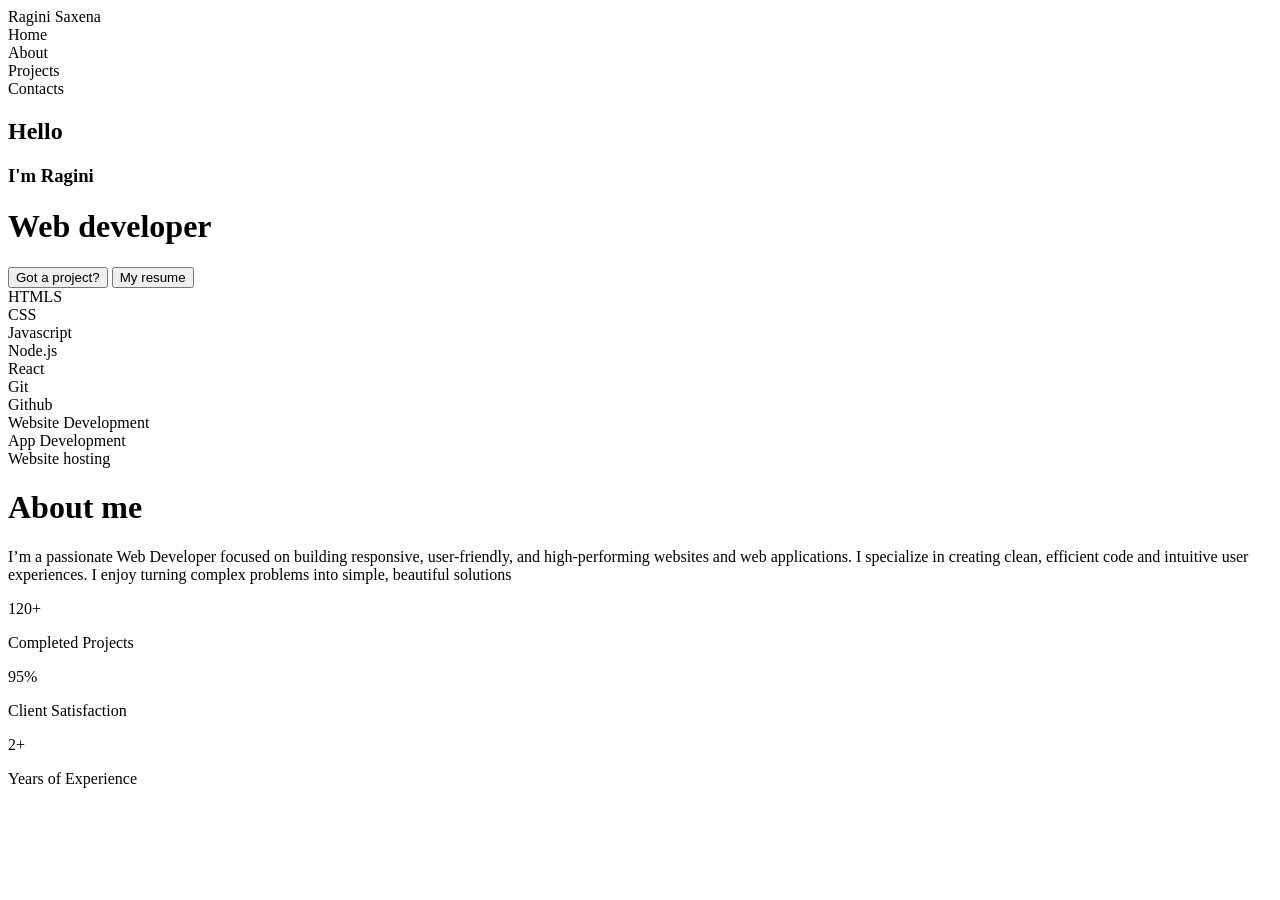
==== index.html @ 64816b99 "Update and rename portfolio.html to index.html" ====
<!DOCTYPE html>
<html lang="en">
<head>
    <title>Document</title>
    <link rel="stylesheet" href="style.css">
</head>
<body>
    <div id="parent">
        <div id="nav">
            <div id="logo">Ragini Saxena</div>
            <div id="item">
                 <div>Home</div>
                 <div>About</div>
                 <div>Projects</div>
                 <div>Contacts</div>
             </div>
        </div>
        <div id="bg"></div>
        <div id="circle"></div>
        <div id="mee"></div>
        <div id="hy"> 
            <h2>Hello</h2>
            <h3>I'm Ragini</h3>
            <h1>Web developer</h1>
            <button id="btn1">Got a project?</button>
            <button id="btn2">My resume</button>
            <div id="dot"></div>
            <div id="line"></div>
        </div>
        <div id="program">
             <div>HTMLS</div>
             <div>CSS</div>
             <div>Javascript</div>
             <div>Node.js</div>
             <div>React</div>
             <div>Git</div>
             <div>Github</div>

        </div>
        <div id="bottom">
            <div id="do">
                <div>Website Development</div>
                <div>App Development</div>
                <div>Website hosting</div>
            </div>
            <div id="abt">
                <h1>About me</h1>
                <p>I’m a passionate Web Developer focused on building responsive, user-friendly, and high-performing websites and web applications. I specialize in creating clean, efficient code and intuitive user experiences. I enjoy turning complex problems into simple, beautiful solutions</p>
            </div>
                <div id="history">
                     <div>
                        120+
                        <p>Completed Projects</p>
                    </div>
                    <div>
                        95%
                        <p>Client Satisfaction</p>
                    </div>
                    <div>
                        2+
                        <p>Years of Experience</p>
                    </div>
                </div>
            
        </div>
        <div id="dolne">
                <div class="line l1"></div>
                <div class="dt"></div>
                <div class="line l2"></div>
                <div class="dt dt2"></div>
                <div class="line l3"></div>
        </div>
        
    </div>
    
</body>
</html>
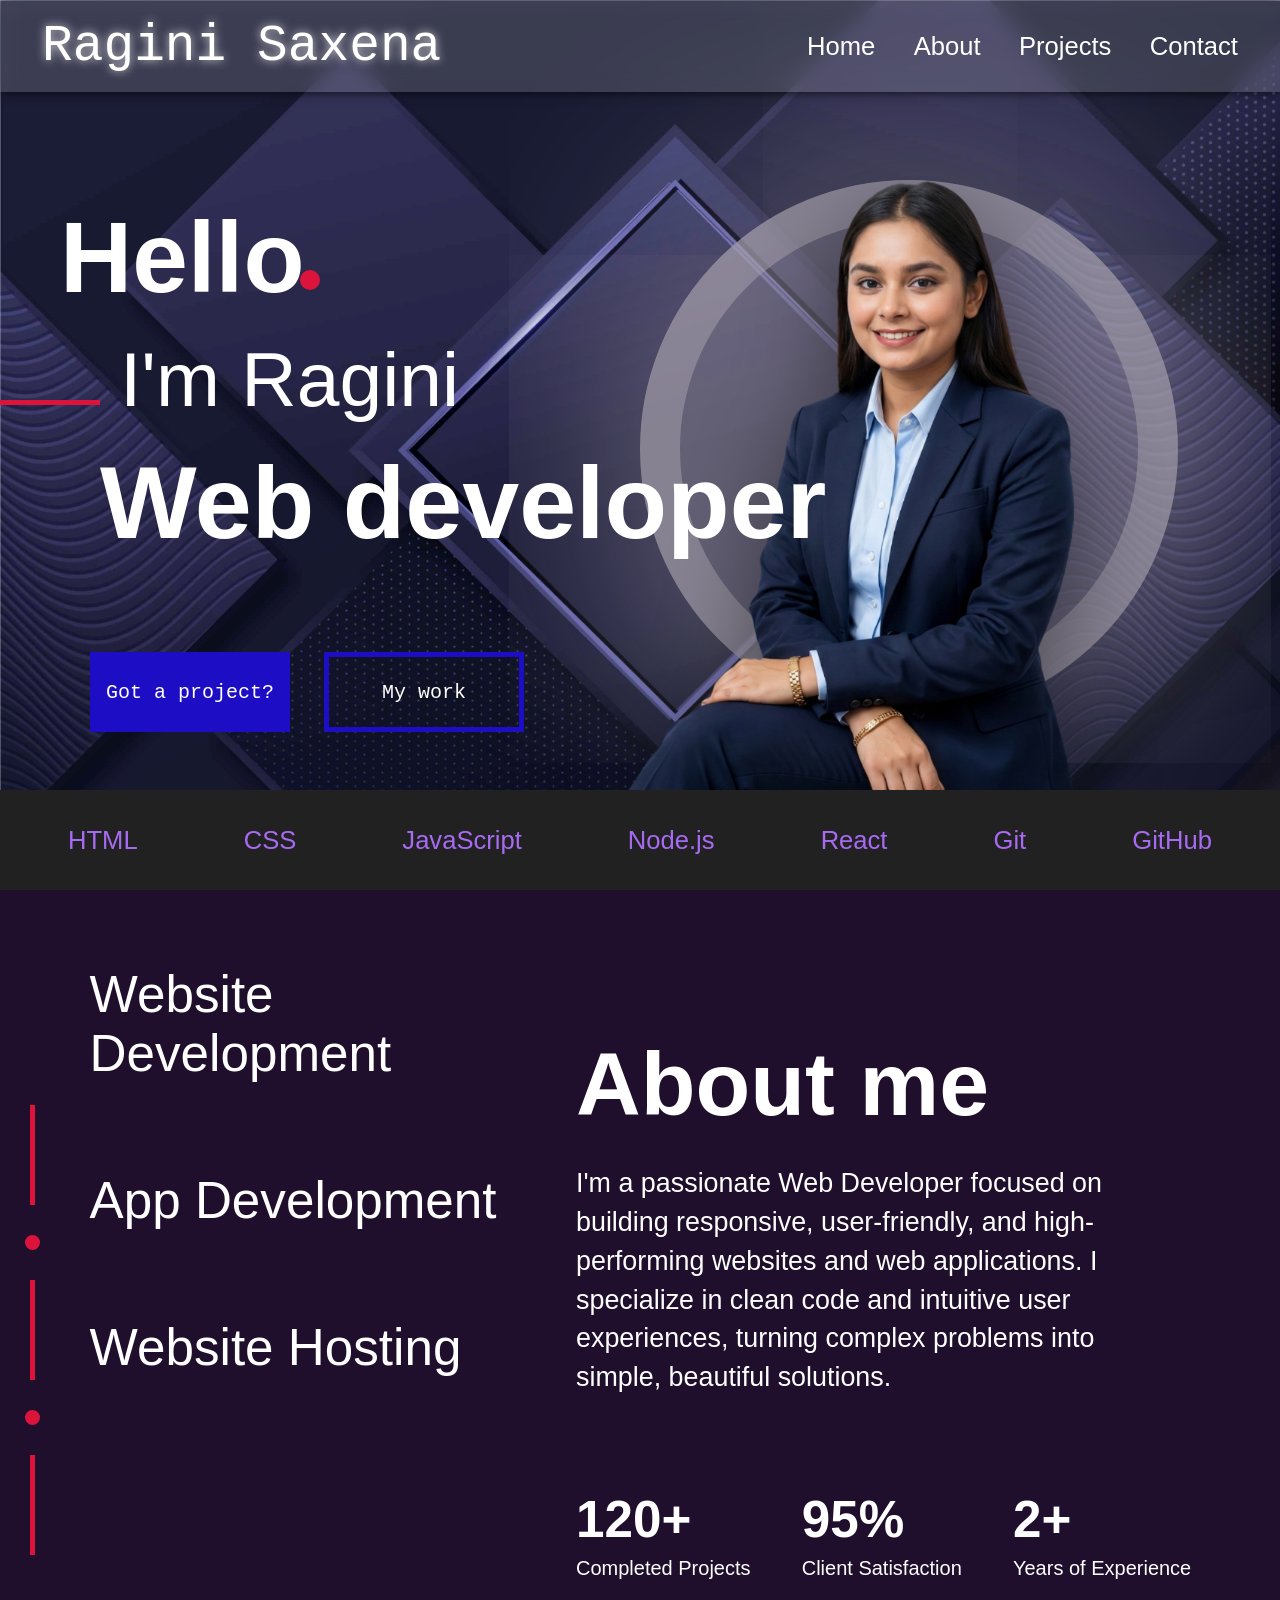
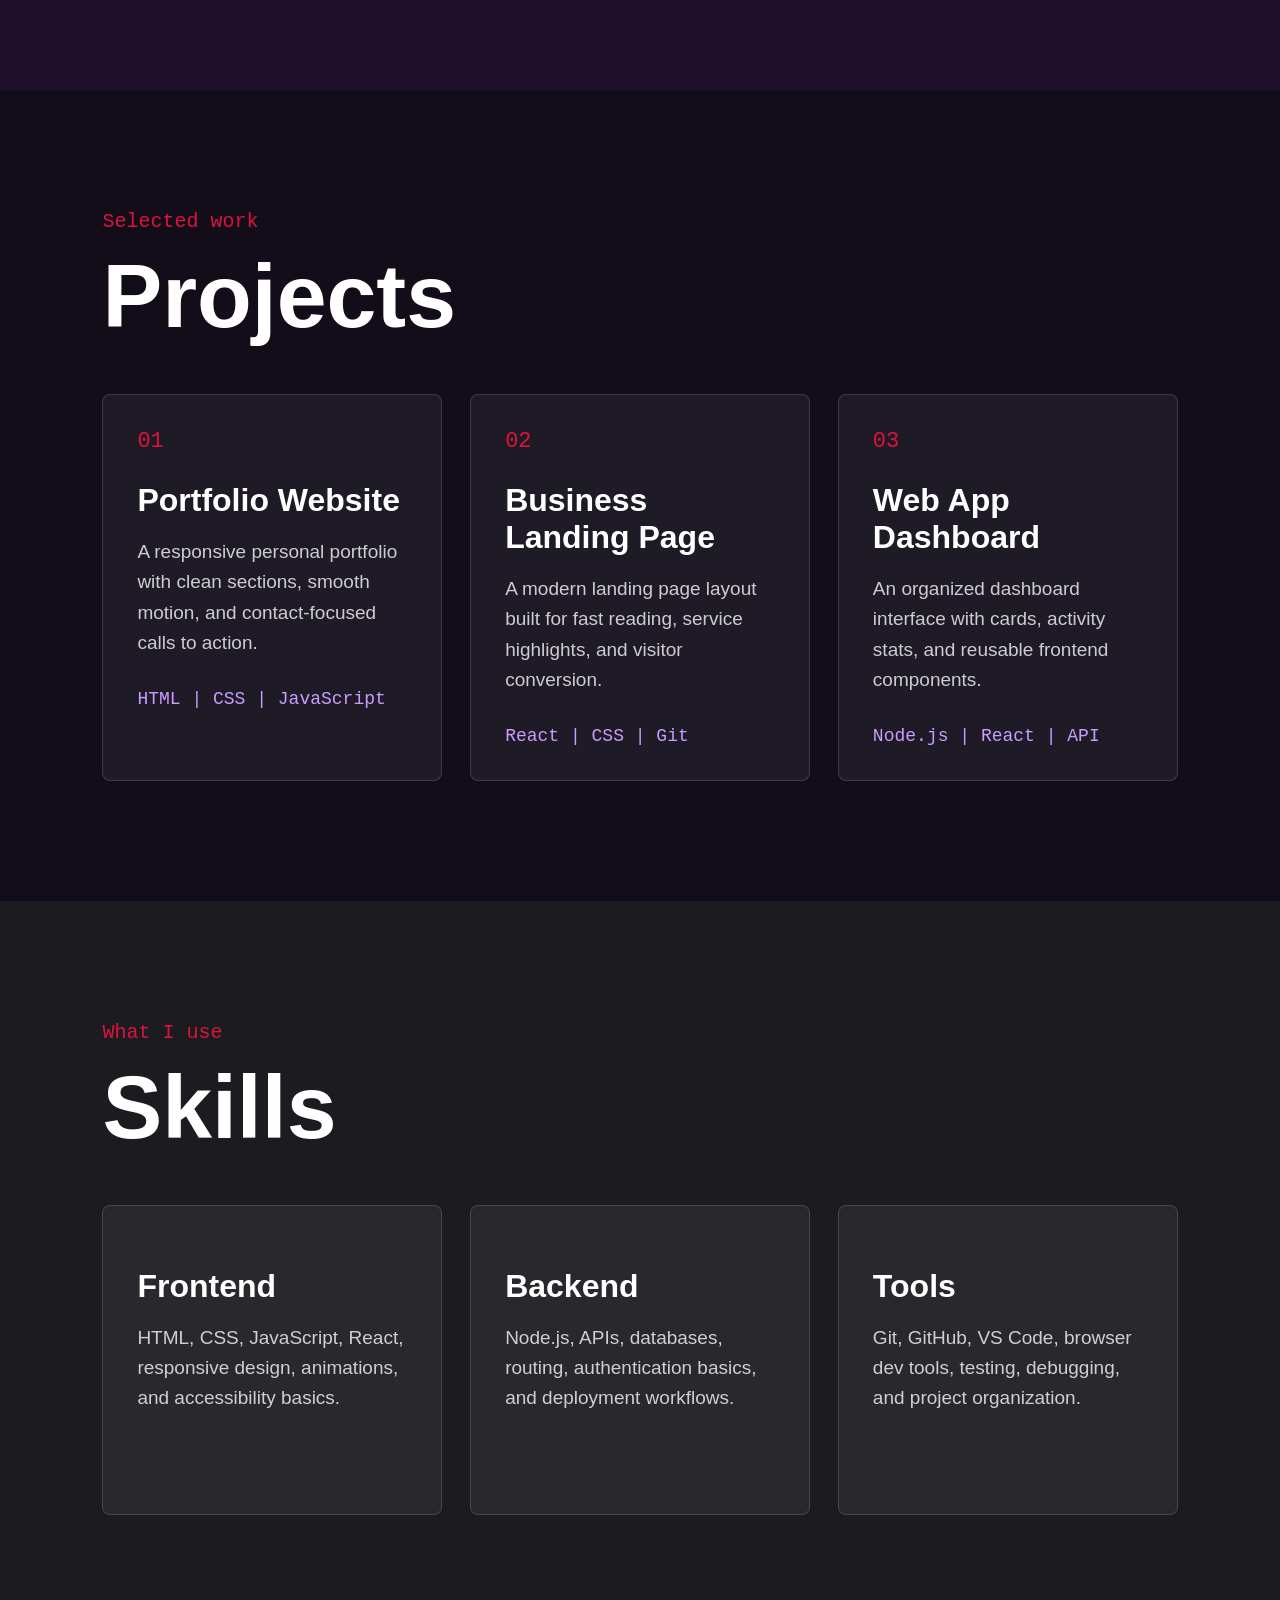
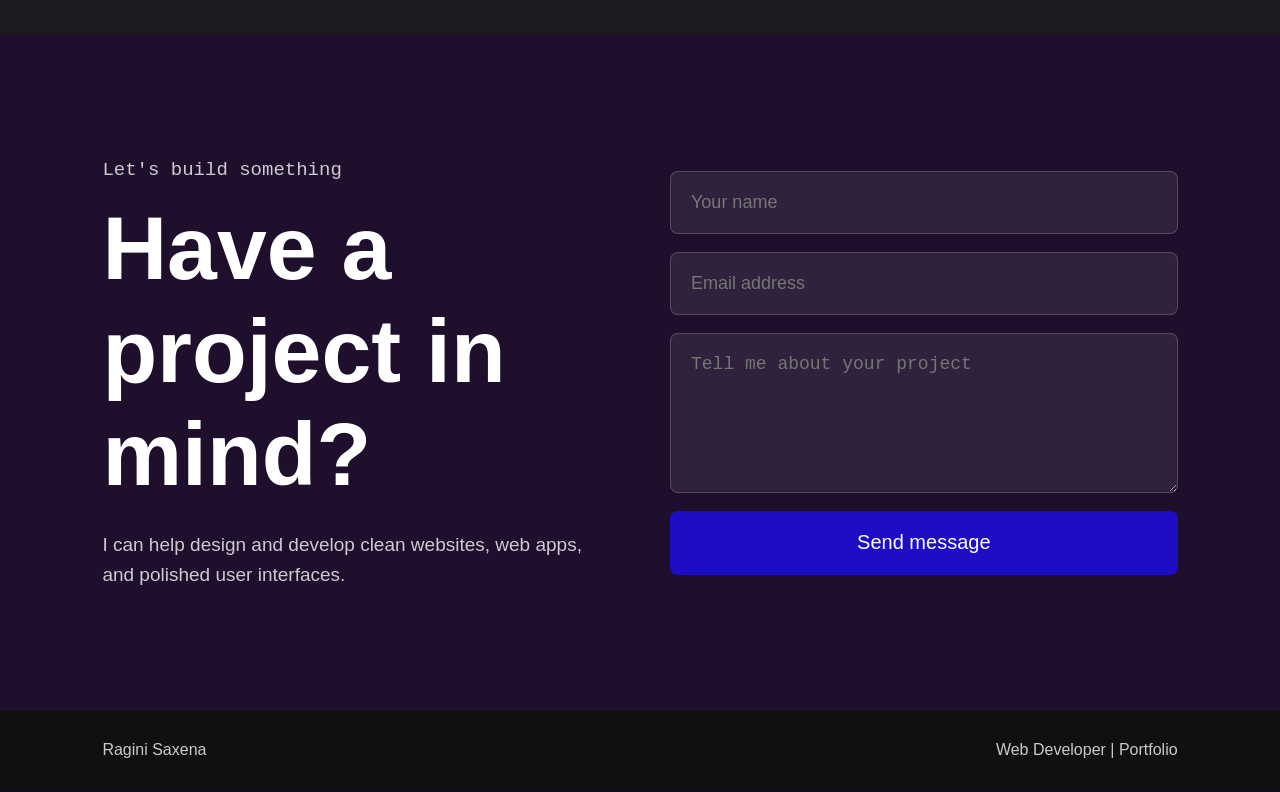
==== commit 6a02290e: "Update index.html" ====
--- a/index.html
+++ b/index.html
@@ -1,77 +1,151 @@
 <!DOCTYPE html>
 <html lang="en">
 <head>
-    <title>Document</title>
+    <meta charset="UTF-8">
+    <meta name="viewport" content="width=device-width, initial-scale=1.0">
+    <title>Ragini Saxena | Portfolio</title>
     <link rel="stylesheet" href="style.css">
 </head>
 <body>
-    <div id="parent">
-        <div id="nav">
+    <main id="parent">
+        <nav id="nav">
             <div id="logo">Ragini Saxena</div>
             <div id="item">
-                 <div>Home</div>
-                 <div>About</div>
-                 <div>Projects</div>
-                 <div>Contacts</div>
-             </div>
-        </div>
+                <a href="#parent">Home</a>
+                <a href="#bottom">About</a>
+                <a href="#projects">Projects</a>
+                <a href="#contact">Contact</a>
+            </div>
+        </nav>
+
         <div id="bg"></div>
         <div id="circle"></div>
         <div id="mee"></div>
-        <div id="hy"> 
+
+        <section id="hy">
             <h2>Hello</h2>
             <h3>I'm Ragini</h3>
             <h1>Web developer</h1>
-            <button id="btn1">Got a project?</button>
-            <button id="btn2">My resume</button>
+            <div class="hero-actions">
+                <a id="btn1" href="#contact">Got a project?</a>
+                <a id="btn2" href="#projects">My work</a>
+            </div>
             <div id="dot"></div>
             <div id="line"></div>
-        </div>
-        <div id="program">
-             <div>HTMLS</div>
-             <div>CSS</div>
-             <div>Javascript</div>
-             <div>Node.js</div>
-             <div>React</div>
-             <div>Git</div>
-             <div>Github</div>
+        </section>
 
-        </div>
-        <div id="bottom">
-            <div id="do">
-                <div>Website Development</div>
-                <div>App Development</div>
-                <div>Website hosting</div>
-            </div>
-            <div id="abt">
-                <h1>About me</h1>
-                <p>I’m a passionate Web Developer focused on building responsive, user-friendly, and high-performing websites and web applications. I specialize in creating clean, efficient code and intuitive user experiences. I enjoy turning complex problems into simple, beautiful solutions</p>
-            </div>
-                <div id="history">
-                     <div>
-                        120+
-                        <p>Completed Projects</p>
-                    </div>
-                    <div>
-                        95%
-                        <p>Client Satisfaction</p>
-                    </div>
-                    <div>
-                        2+
-                        <p>Years of Experience</p>
-                    </div>
-                </div>
-            
-        </div>
-        <div id="dolne">
+        <section id="program">
+            <div>HTML</div>
+            <div>CSS</div>
+            <div>JavaScript</div>
+            <div>Node.js</div>
+            <div>React</div>
+            <div>Git</div>
+            <div>GitHub</div>
+        </section>
+
+        <section id="bottom">
+            <div id="dolne">
                 <div class="line l1"></div>
                 <div class="dt"></div>
                 <div class="line l2"></div>
                 <div class="dt dt2"></div>
                 <div class="line l3"></div>
+            </div>
+
+            <div id="do">
+                <div>Website Development</div>
+                <div>App Development</div>
+                <div>Website Hosting</div>
+            </div>
+
+            <div id="abt">
+                <h2>About me</h2>
+                <p>I'm a passionate Web Developer focused on building responsive, user-friendly, and high-performing websites and web applications. I specialize in clean code and intuitive user experiences, turning complex problems into simple, beautiful solutions.</p>
+            </div>
+
+            <div id="history">
+                <div>
+                    120+
+                    <p>Completed Projects</p>
+                </div>
+                <div>
+                    95%
+                    <p>Client Satisfaction</p>
+                </div>
+                <div>
+                    2+
+                    <p>Years of Experience</p>
+                </div>
+            </div>
+        </section>
+    </main>
+
+    <section id="projects" class="section">
+        <div class="section-title">
+            <p>Selected work</p>
+            <h2>Projects</h2>
         </div>
-        
-    </div>
-    
+        <div class="project-grid">
+            <article class="project-card">
+                <span>01</span>
+                <h3>Portfolio Website</h3>
+                <p>A responsive personal portfolio with clean sections, smooth motion, and contact-focused calls to action.</p>
+                <div>HTML | CSS | JavaScript</div>
+            </article>
+            <article class="project-card">
+                <span>02</span>
+                <h3>Business Landing Page</h3>
+                <p>A modern landing page layout built for fast reading, service highlights, and visitor conversion.</p>
+                <div>React | CSS | Git</div>
+            </article>
+            <article class="project-card">
+                <span>03</span>
+                <h3>Web App Dashboard</h3>
+                <p>An organized dashboard interface with cards, activity stats, and reusable frontend components.</p>
+                <div>Node.js | React | API</div>
+            </article>
+        </div>
+    </section>
+
+    <section id="skills" class="section alt-section">
+        <div class="section-title">
+            <p>What I use</p>
+            <h2>Skills</h2>
+        </div>
+        <div class="skill-wrap">
+            <article>
+                <h3>Frontend</h3>
+                <p>HTML, CSS, JavaScript, React, responsive design, animations, and accessibility basics.</p>
+            </article>
+            <article>
+                <h3>Backend</h3>
+                <p>Node.js, APIs, databases, routing, authentication basics, and deployment workflows.</p>
+            </article>
+            <article>
+                <h3>Tools</h3>
+                <p>Git, GitHub, VS Code, browser dev tools, testing, debugging, and project organization.</p>
+            </article>
+        </div>
+    </section>
+
+    <section id="contact" class="section contact-section">
+        <div class="contact-copy">
+            <p class="contact-label">Let's build something</p>
+            <h2>Have a project in mind?</h2>
+            <p>I can help design and develop clean websites, web apps, and polished user interfaces.</p>
+        </div>
+        <form>
+            <input type="text" placeholder="Your name" aria-label="Your name">
+            <input type="email" placeholder="Email address" aria-label="Email address">
+            <textarea placeholder="Tell me about your project" aria-label="Project details"></textarea>
+            <button type="submit">Send message</button>
+        </form>
+    </section>
+
+    <footer>
+        <p>Ragini Saxena</p>
+        <p>Web Developer | Portfolio</p>
+    </footer>
 </body>
 </html>
--- a/style.css
+++ b/style.css
@@ -0,0 +1,698 @@
+* {
+    margin: 0;
+    padding: 0;
+    box-sizing: border-box;
+}
+
+html {
+    scroll-behavior: smooth;
+}
+
+body {
+    min-height: 100vh;
+    background-color: rgb(18, 13, 25);
+    color: white;
+    font-family: Arial, Helvetica, sans-serif;
+    overflow-x: hidden;
+}
+
+a {
+    color: inherit;
+    text-decoration: none;
+}
+
+#parent {
+    width: 100%;
+    min-height: 1690px;
+    background-image: url("image/bg.jpg");
+    background-size: cover;
+    background-repeat: no-repeat;
+    background-attachment: fixed;
+    position: relative;
+}
+
+#nav {
+    color: white;
+    display: flex;
+    justify-content: space-between;
+    width: 100%;
+    min-height: 92px;
+    align-items: center;
+    position: fixed;
+    z-index: 100;
+    padding: 12px 42px;
+    background-color: rgba(255, 255, 255, 0.15);
+    backdrop-filter: blur(10px);
+    box-shadow: 2px 0 10px rgba(0, 0, 0, 0.8);
+    animation: slideDown 800ms ease both;
+}
+
+#logo {
+    text-shadow: 0 0 10px rgba(245, 245, 245, 0.82);
+    font-family: monospace;
+    font-size: clamp(28px, 4vw, 60px);
+    cursor: default;
+    white-space: nowrap;
+}
+
+#item {
+    display: flex;
+    justify-content: flex-end;
+    gap: clamp(16px, 3vw, 48px);
+    font-size: clamp(16px, 2vw, 30px);
+}
+
+#item a {
+    position: relative;
+    transition: color 250ms ease, transform 250ms ease;
+}
+
+#item a::after {
+    content: "";
+    width: 0;
+    height: 3px;
+    background-color: crimson;
+    position: absolute;
+    left: 0;
+    bottom: -8px;
+    transition: width 250ms ease;
+}
+
+#item a:hover {
+    color: blueviolet;
+    transform: translateY(-3px);
+}
+
+#item a:hover::after {
+    width: 100%;
+}
+
+#circle {
+    height: min(600px, 42vw);
+    width: min(600px, 42vw);
+    position: absolute;
+    border-radius: 50%;
+    border: 40px solid rgba(167, 160, 173, 0.53);
+    box-shadow: 2px 5px 250px rgba(167, 160, 173, 0.8);
+    right: 8%;
+    top: 180px;
+    animation: pulseRing 4s ease-in-out infinite;
+}
+
+#bg {
+    height: min(600px, 42vw);
+    width: min(600px, 42vw);
+    background-color: rgba(167, 160, 173, 0.5);
+    border-radius: 50%;
+    position: absolute;
+    right: 8%;
+    top: 180px;
+    animation: floatSlow 5s ease-in-out infinite;
+}
+
+#mee {
+    height: 700px;
+    width: 450px;
+    background-image: url("image/photo.png");
+    background-repeat: no-repeat;
+    background-size: contain;
+    position: absolute;
+    right: 16%;
+    top: 180px;
+    animation: fadeUp 900ms ease 300ms both;
+    filter: drop-shadow(0 30px 45px rgba(0, 0, 0, 0.45));
+}
+
+#hy {
+    color: white;
+    position: absolute;
+    top: 200px;
+    left: 0;
+    animation: fadeUp 900ms ease both;
+}
+
+#hy h2 {
+    margin-left: 60px;
+    font-size: clamp(58px, 8vw, 100px);
+}
+
+#hy h3 {
+    margin-left: 120px;
+    margin-top: 20px;
+    font-size: clamp(42px, 6vw, 80px);
+    font-weight: 100;
+}
+
+#hy h1 {
+    margin-left: 100px;
+    margin-top: 20px;
+    font-size: clamp(58px, 8vw, 120px);
+}
+
+.hero-actions {
+    display: flex;
+    gap: 34px;
+    margin-top: 90px;
+    margin-left: 90px;
+}
+
+#btn1,
+#btn2 {
+    min-height: 80px;
+    width: 200px;
+    display: inline-flex;
+    align-items: center;
+    justify-content: center;
+    font-family: monospace;
+    color: white;
+    font-size: 20px;
+    border: 5px solid rgb(29, 14, 198);
+    cursor: pointer;
+    transition: transform 250ms ease, background-color 250ms ease, box-shadow 250ms ease;
+}
+
+#btn1 {
+    background-color: rgb(29, 14, 198);
+}
+
+#btn2 {
+    background-color: transparent;
+}
+
+#btn1:hover,
+#btn2:hover {
+    transform: translateY(-6px);
+    box-shadow: 0 18px 30px rgba(29, 14, 198, 0.35);
+}
+
+#btn1:hover {
+    background-color: transparent;
+}
+
+#btn2:hover {
+    background-color: rgb(29, 14, 198);
+}
+
+#dot {
+    height: 20px;
+    width: 20px;
+    background-color: crimson;
+    position: absolute;
+    top: 70px;
+    border-radius: 50%;
+    left: 300px;
+    animation: blink 1.5s ease-in-out infinite;
+}
+
+#line {
+    height: 5px;
+    width: 100px;
+    background-color: crimson;
+    position: absolute;
+    top: 200px;
+    left: 0;
+    animation: growLine 900ms ease 500ms both;
+}
+
+#program {
+    cursor: default;
+    min-height: 100px;
+    width: 100%;
+    display: flex;
+    align-items: center;
+    justify-content: space-around;
+    gap: 18px;
+    background-color: rgb(33, 33, 33);
+    position: absolute;
+    top: 790px;
+    padding: 24px;
+    font-size: clamp(18px, 2vw, 30px);
+    color: rgba(174, 111, 255, 0.95);
+}
+
+#program div {
+    transition: transform 250ms ease, color 250ms ease;
+}
+
+#program div:hover {
+    color: white;
+    transform: scale(1.12);
+}
+
+#bottom {
+    min-height: 800px;
+    width: 100%;
+    background-color: rgb(31, 15, 44);
+    position: absolute;
+    top: 890px;
+    display: grid;
+    grid-template-columns: 45% 55%;
+    align-items: center;
+    overflow: hidden;
+}
+
+#dolne {
+    position: absolute;
+    left: 0;
+    top: 0;
+}
+
+.line {
+    height: 100px;
+    width: 5px;
+    background-color: crimson;
+    position: absolute;
+    top: 215px;
+    left: 30px;
+}
+
+.l2 {
+    top: 390px;
+}
+
+.l3 {
+    top: 565px;
+}
+
+.dt {
+    height: 15px;
+    width: 15px;
+    background-color: crimson;
+    position: absolute;
+    top: 345px;
+    border-radius: 50%;
+    left: 25px;
+}
+
+.dt2 {
+    top: 520px;
+}
+
+#do {
+    padding-left: clamp(70px, 7vw, 120px);
+}
+
+#do div {
+    color: white;
+    width: 90%;
+    font-size: clamp(34px, 4vw, 60px);
+    margin-bottom: 88px;
+    transition: color 250ms ease, transform 250ms ease;
+}
+
+#do div:hover {
+    color: rgb(202, 156, 255);
+    transform: translateX(16px);
+}
+
+#abt {
+    color: white;
+    padding: 0 8vw 0 0;
+}
+
+#abt h2 {
+    font-size: clamp(58px, 7vw, 100px);
+}
+
+#abt p {
+    margin-top: 28px;
+    font-size: clamp(20px, 2.1vw, 30px);
+    line-height: 1.45;
+    max-width: 850px;
+}
+
+#history {
+    grid-column: 2;
+    display: flex;
+    gap: clamp(28px, 4vw, 80px);
+    color: white;
+    font-size: clamp(36px, 4vw, 60px);
+    font-weight: bold;
+    margin-top: -160px;
+}
+
+#history div {
+    transition: transform 250ms ease;
+}
+
+#history div:hover {
+    transform: translateY(-8px);
+}
+
+#history p {
+    font-size: 20px;
+    font-weight: normal;
+    margin-top: 8px;
+}
+
+.section {
+    background-color: rgb(18, 13, 25);
+    padding: 120px 8%;
+}
+
+.alt-section {
+    background-color: rgb(28, 27, 32);
+}
+
+.section-title {
+    margin-bottom: 46px;
+}
+
+.section-title p,
+.contact-label {
+    color: crimson;
+    font-family: monospace;
+    font-size: 20px;
+    letter-spacing: 0;
+    margin-bottom: 12px;
+}
+
+.section-title h2,
+.contact-section h2 {
+    font-size: clamp(48px, 7vw, 96px);
+}
+
+.project-grid,
+.skill-wrap {
+    display: grid;
+    grid-template-columns: repeat(3, minmax(0, 1fr));
+    gap: 28px;
+}
+
+.project-card,
+.skill-wrap article {
+    min-height: 310px;
+    padding: 34px;
+    border: 1px solid rgba(255, 255, 255, 0.14);
+    background-color: rgba(255, 255, 255, 0.06);
+    border-radius: 8px;
+    transition: transform 300ms ease, border-color 300ms ease, background-color 300ms ease;
+    animation: fadeUp 700ms ease both;
+}
+
+.project-card:nth-child(2),
+.skill-wrap article:nth-child(2) {
+    animation-delay: 120ms;
+}
+
+.project-card:nth-child(3),
+.skill-wrap article:nth-child(3) {
+    animation-delay: 240ms;
+}
+
+.project-card:hover,
+.skill-wrap article:hover {
+    transform: translateY(-12px);
+    border-color: rgba(220, 20, 60, 0.75);
+    background-color: rgba(255, 255, 255, 0.1);
+}
+
+.project-card span {
+    color: crimson;
+    font-size: 22px;
+    font-family: monospace;
+}
+
+.project-card h3,
+.skill-wrap h3 {
+    font-size: 32px;
+    margin: 28px 0 18px;
+}
+
+.project-card p,
+.skill-wrap p,
+.contact-copy p {
+    color: rgba(255, 255, 255, 0.78);
+    font-size: 19px;
+    line-height: 1.6;
+}
+
+.project-card div {
+    color: rgb(202, 156, 255);
+    margin-top: 30px;
+    font-family: monospace;
+    font-size: 18px;
+}
+
+.contact-section {
+    display: grid;
+    grid-template-columns: 1fr 1fr;
+    gap: 60px;
+    align-items: center;
+    background-color: rgb(31, 15, 44);
+}
+
+.contact-copy p:last-child {
+    margin-top: 24px;
+    max-width: 560px;
+}
+
+form {
+    display: grid;
+    gap: 18px;
+}
+
+input,
+textarea {
+    width: 100%;
+    border: 1px solid rgba(255, 255, 255, 0.18);
+    background-color: rgba(255, 255, 255, 0.08);
+    color: white;
+    font-size: 18px;
+    padding: 20px;
+    border-radius: 8px;
+    outline: none;
+    transition: border-color 250ms ease, background-color 250ms ease;
+}
+
+textarea {
+    min-height: 160px;
+    resize: vertical;
+}
+
+input:focus,
+textarea:focus {
+    border-color: crimson;
+    background-color: rgba(255, 255, 255, 0.12);
+}
+
+form button {
+    min-height: 64px;
+    border: 0;
+    border-radius: 8px;
+    background-color: rgb(29, 14, 198);
+    color: white;
+    font-size: 20px;
+    cursor: pointer;
+    transition: transform 250ms ease, background-color 250ms ease;
+}
+
+form button:hover {
+    transform: translateY(-5px);
+    background-color: crimson;
+}
+
+footer {
+    display: flex;
+    justify-content: space-between;
+    gap: 20px;
+    padding: 30px 8%;
+    background-color: rgb(16, 16, 16);
+    color: rgba(255, 255, 255, 0.78);
+}
+
+@keyframes slideDown {
+    from {
+        transform: translateY(-100%);
+        opacity: 0;
+    }
+    to {
+        transform: translateY(0);
+        opacity: 1;
+    }
+}
+
+@keyframes fadeUp {
+    from {
+        transform: translateY(36px);
+        opacity: 0;
+    }
+    to {
+        transform: translateY(0);
+        opacity: 1;
+    }
+}
+
+@keyframes pulseRing {
+    0%,
+    100% {
+        transform: scale(1);
+    }
+    50% {
+        transform: scale(1.04);
+    }
+}
+
+@keyframes floatSlow {
+    0%,
+    100% {
+        transform: translateY(0);
+    }
+    50% {
+        transform: translateY(-18px);
+    }
+}
+
+@keyframes blink {
+    0%,
+    100% {
+        opacity: 1;
+        transform: scale(1);
+    }
+    50% {
+        opacity: 0.4;
+        transform: scale(0.75);
+    }
+}
+
+@keyframes growLine {
+    from {
+        width: 0;
+    }
+    to {
+        width: 100px;
+    }
+}
+
+@media (max-width: 1100px) {
+    #parent {
+        min-height: 1840px;
+    }
+
+    #nav {
+        align-items: flex-start;
+        flex-direction: column;
+        gap: 14px;
+    }
+
+    #item {
+        width: 100%;
+        justify-content: flex-start;
+        flex-wrap: wrap;
+    }
+
+    #circle,
+    #bg,
+    #mee {
+        opacity: 0.32;
+        right: 4%;
+    }
+
+    #bottom {
+        top: 960px;
+        min-height: 880px;
+        grid-template-columns: 1fr;
+        padding: 90px 8%;
+    }
+
+    #do {
+        padding-left: 50px;
+    }
+
+    #abt {
+        padding: 0;
+    }
+
+    #history {
+        grid-column: 1;
+        margin-top: 0;
+        flex-wrap: wrap;
+    }
+
+    .project-grid,
+    .skill-wrap,
+    .contact-section {
+        grid-template-columns: 1fr;
+    }
+}
+
+@media (max-width: 700px) {
+    #parent {
+        min-height: 1780px;
+    }
+
+    #nav {
+        padding: 14px 20px;
+    }
+
+    #hy {
+        top: 210px;
+        width: 100%;
+        padding: 0 24px;
+    }
+
+    #hy h2,
+    #hy h3,
+    #hy h1,
+    .hero-actions {
+        margin-left: 0;
+    }
+
+    .hero-actions {
+        
+        margin-top: 48px;
+    }
+
+    #btn1,
+    #btn2 {
+        padding: 10px;
+        font-size: medium;
+        width: min(100%, 200px);
+    }
+
+    #dot,
+    #line,
+    #circle,
+    #bg,
+    #mee,
+    #dolne {
+        display: none;
+    }
+
+    #program {
+        top: 760px;
+        flex-wrap: wrap;
+        justify-content: flex-start;
+    }
+
+    #bottom {
+        top: 920px;
+        min-height: 860px;
+    }
+
+    #do {
+        padding-left: 0;
+    }
+
+    #do div {
+        margin-bottom: 38px;
+    }
+
+    #history {
+        gap: 24px;
+    }
+
+    .section {
+        padding: 82px 6%;
+    }
+
+    .project-card,
+    .skill-wrap article {
+        min-height: auto;
+        padding: 26px;
+    }
+
+    footer {
+        flex-direction: column;
+    }
+}
